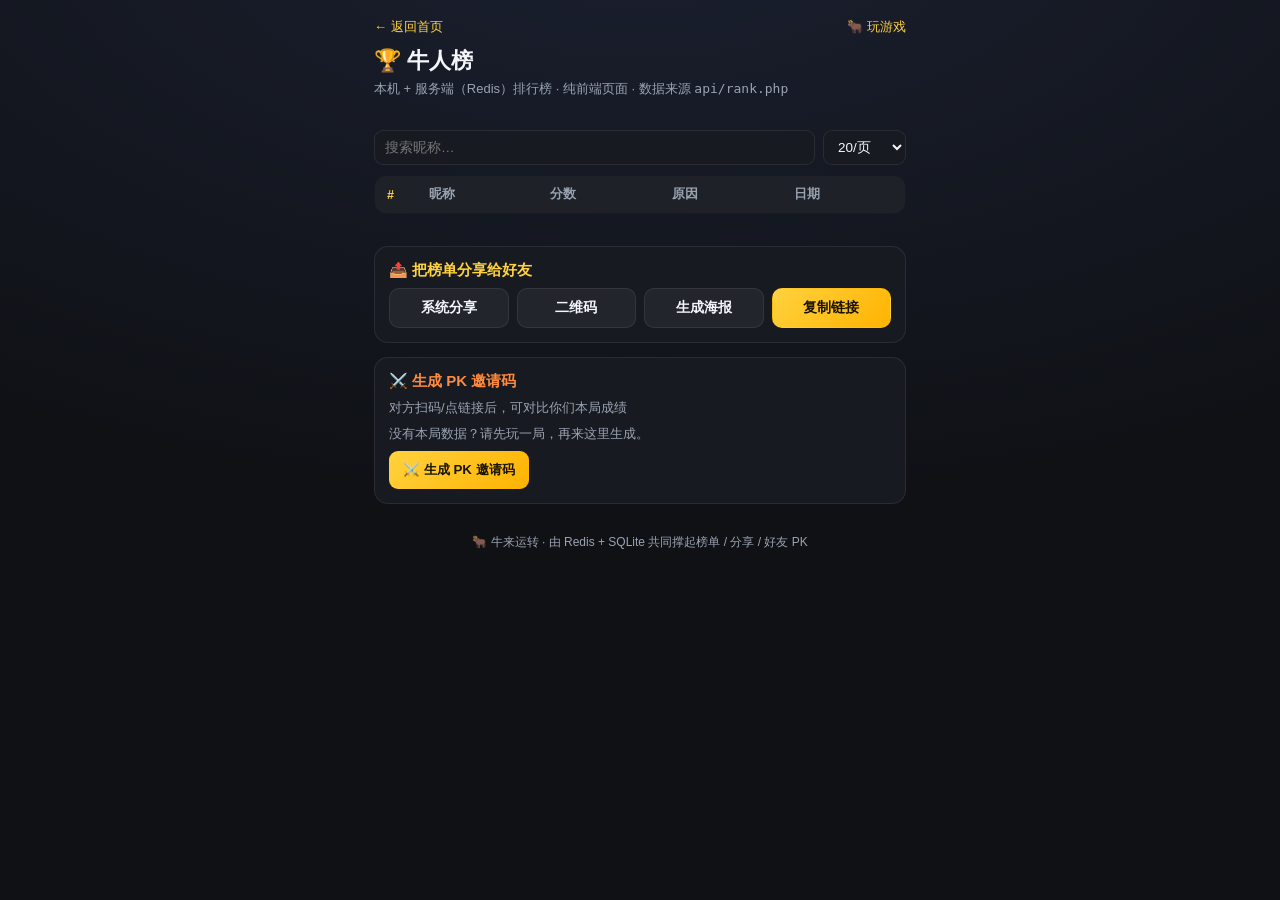
==== leaderboard.html @ 81c03c31 "feat: 初始化扭来扭去游戏项目 - 游戏核心：niulai.js / niulai.css / niulai-game.html - 后端 API：api/ 目录（PHP + SQLite） - " ====
<!DOCTYPE html>
<html lang="zh-CN">
<head>
<meta charset="utf-8">
<meta name="viewport" content="width=device-width, initial-scale=1">
<title>牛来运转 · 用户榜</title>
<script src="vendor/qrcode.min.js"></script>
<style>
  :root{
    --gold:#ffd23f; --red:#e23b3b; --bg:#0f1115; --card:#171a21; --line:rgba(255,255,255,.08);
    --dim:#9aa3b2; --main:#f4f6fb; --green:#51d88a; --blue:#5a9bff; --orange:#ff8a3d;
  }
  *{box-sizing:border-box}
  html,body{margin:0;padding:0;background:radial-gradient(1200px 600px at 50% -10%,#1b2030,#0f1115);
    color:var(--main);font-family:-apple-system,BlinkMacSystemFont,"Segoe UI","PingFang SC","Microsoft YaHei",sans-serif;min-height:100vh}
  .wrap{max-width:560px;margin:0 auto;padding:18px 14px 80px}

  h1{margin:0 0 4px;font-size:22px;display:flex;align-items:center;gap:8px}
  .sub{color:var(--dim);font-size:13px;margin-bottom:14px}
  .sub a{color:var(--gold);text-decoration:none}

  .pk-banner{display:none;background:linear-gradient(135deg,rgba(255,138,61,.18),rgba(255,45,45,.16));
    border:1px solid rgba(255,138,61,.4);border-radius:14px;padding:14px;margin-bottom:14px}
  .pk-banner.show{display:block}
  .pk-banner .pk-title{font-size:14px;color:var(--orange);font-weight:700;margin-bottom:6px}
  .pk-banner .pk-vs{display:flex;justify-content:space-between;gap:8px}
  .pk-banner .pk-side{flex:1;background:rgba(0,0,0,.25);padding:10px;border-radius:10px;text-align:center}
  .pk-banner .pk-side .who{color:var(--dim);font-size:12px}
  .pk-banner .pk-side .sc{font-size:22px;font-weight:800;color:var(--gold);margin-top:4px}
  .pk-banner .pk-side .sc.lose{color:var(--green)}
  .pk-banner .pk-side .sc.win{color:var(--red)}
  .pk-banner .pk-cta{margin-top:10px;display:flex;gap:8px}
  .pk-banner .pk-cta a,.pk-banner .pk-cta button{flex:1;text-align:center;text-decoration:none;padding:8px;border-radius:9px;font-weight:700;font-size:13px;border:none;cursor:pointer}
  .btn-gold{background:linear-gradient(135deg,#ffd23f,#ffb300);color:#1a1300}
  .btn-ghost{background:rgba(255,255,255,.06);color:var(--dim);border:1px solid var(--line)}
  .btn-red{background:linear-gradient(135deg,#e23b3b,#b71c1c);color:#fff}

  /* 领奖台 TOP3 */
  .podium{display:grid;grid-template-columns:1fr 1.2fr 1fr;gap:8px;margin:14px 0 18px;align-items:end}
  .pod-card{background:var(--card);border:1px solid var(--line);border-radius:14px;padding:14px 8px;text-align:center}
  .pod-card.gold{order:2;background:linear-gradient(160deg,rgba(255,210,63,.18),rgba(255,210,63,.06));border-color:rgba(255,210,63,.45)}
  .pod-card.silver{order:1}
  .pod-card.bronze{order:3}
  .pod-card .ph{font-size:38px}
  .pod-card .pn{font-weight:700;font-size:14px;margin-top:4px;white-space:nowrap;overflow:hidden;text-overflow:ellipsis}
  .pod-card .ps{color:var(--gold);font-weight:800;font-size:18px;margin-top:4px}
  .pod-card .pr{color:var(--dim);font-size:11px;margin-top:2px}

  /* 完整列表 */
  table{width:100%;border-collapse:collapse;background:var(--card);border-radius:12px;overflow:hidden;border:1px solid var(--line)}
  th,td{padding:10px 12px;text-align:left;font-size:14px;border-bottom:1px solid var(--line)}
  th{color:var(--dim);font-weight:600;background:rgba(255,255,255,.03);font-size:12.5px}
  tbody tr:last-child td{border-bottom:none}
  tbody tr:hover{background:rgba(255,210,63,.04)}
  .rank{font-weight:800;color:var(--gold);width:42px}
  .score{color:#ff6b6b;font-weight:700;text-align:right;white-space:nowrap}
  .empty{padding:28px;text-align:center;color:var(--dim)}
  tbody tr.me{background:linear-gradient(90deg,rgba(255,210,63,.16),rgba(255,210,63,.05));box-shadow:inset 3px 0 0 var(--gold)}
  .me-tag{display:inline-block;margin-left:4px;padding:1px 7px;border-radius:999px;background:var(--gold);color:#1a1300;font-size:11px;font-weight:800;vertical-align:middle}

  /* 分享区 */
  .share{margin-top:18px;background:var(--card);border:1px solid var(--line);border-radius:14px;padding:14px}
  .share h3{margin:0 0 8px;font-size:15px;color:var(--gold-soft,#ffd23f)}
  .share .row{display:flex;gap:8px;flex-wrap:wrap}
  .share .row > *{flex:1;min-width:0}
  .share button{padding:10px 12px;border-radius:10px;border:1px solid var(--line);background:rgba(255,255,255,.05);color:var(--main);font-size:14px;cursor:pointer;font-weight:600}
  .share button.primary{background:linear-gradient(135deg,#ffd23f,#ffb300);color:#1a1300;border-color:transparent}

  /* PK 邀请 */
  .pk-create{margin-top:14px;background:var(--card);border:1px solid var(--line);border-radius:14px;padding:14px}
  .pk-create h3{margin:0 0 8px;font-size:15px;color:var(--orange)}
  .pk-create .pkinfo{font-size:13px;color:var(--dim);margin:8px 0}
  .pk-create .pkcode{font-size:38px;font-weight:900;letter-spacing:8px;color:var(--gold);text-align:center;padding:14px;background:rgba(0,0,0,.25);border-radius:10px;margin:8px 0;font-family:"SF Mono","Menlo","Consolas",monospace}
  .pk-create .pklink{word-break:break-all;background:rgba(0,0,0,.25);padding:10px;border-radius:8px;font-size:12px;color:var(--dim);margin-bottom:10px}

  /* 弹窗 */
  .overlay{position:fixed;inset:0;background:rgba(0,0,0,.62);display:none;align-items:center;justify-content:center;padding:14px;z-index:60}
  .overlay.show{display:flex}
  .modal{width:100%;max-width:420px;max-height:92vh;overflow:auto;background:var(--card);border:1px solid var(--line);border-radius:14px;padding:18px}
  .modal h3{margin:0 0 12px;font-size:18px;color:var(--gold)}
  .qrarea{display:flex;flex-direction:column;align-items:center;gap:10px}
  #qrCanvas{background:#fff;border-radius:10px;padding:10px}
  .qrcap{font-size:13px;color:var(--dim);text-align:center}
  .btnrow{display:flex;gap:8px;margin-top:14px}
  .btnrow button{flex:1;padding:10px;border-radius:9px;border:none;font-weight:700;font-size:14px;cursor:pointer}
  .canvas-wrap{display:flex;flex-direction:column;align-items:center;gap:8px;background:rgba(0,0,0,.2);padding:10px;border-radius:10px}
  .canvas-wrap canvas{max-width:100%;height:auto}
  .format-toggle{display:flex;gap:4px;background:rgba(0,0,0,.3);border-radius:8px;padding:3px}
  .format-toggle button{padding:6px 12px;border-radius:6px;border:none;background:transparent;color:var(--dim);cursor:pointer;font-size:13px;font-weight:600}
  .format-toggle button.active{background:var(--gold);color:#1a1300}

  /* 工具栏 */
  .pager{display:flex;gap:8px;align-items:center;justify-content:center;margin-top:14px;flex-wrap:wrap}
  .pager button{background:rgba(255,255,255,.06);color:var(--main);border:1px solid var(--line);padding:6px 12px;border-radius:8px;cursor:pointer;font-size:13px}
  .pager .cur{background:var(--gold);color:#1a1300;border-color:var(--gold);font-weight:700}
  .filter{display:flex;gap:8px;margin:10px 0}
  .filter input,.filter select{padding:8px 10px;border-radius:9px;border:1px solid var(--line);background:var(--card);color:var(--main);font-size:13.5px}
  .filter input[type=search]{flex:1}

  .home-nav{display:flex;justify-content:space-between;align-items:center;margin-bottom:10px;font-size:13px}
  .home-nav a{color:var(--gold);text-decoration:none}
  .stat{color:var(--dim);font-size:12.5px;margin-top:8px}

  .foot{text-align:center;color:var(--dim);font-size:12px;margin-top:30px}
  .foot a{color:var(--gold);text-decoration:none}
</style>
</head>
<body>
<div class="wrap">

  <div class="home-nav">
    <a href="index.php">← 返回首页</a>
    <a href="niulai-game.html">🐂 玩游戏</a>
  </div>

  <h1>🏆 牛人榜</h1>
  <div class="sub">本机 + 服务端（Redis）排行榜 · 纯前端页面 · 数据来源 <code>api/rank.php</code></div>

  <!-- PK 横幅（URL 携带 ?pk=CODE 时显示） -->
  <div class="pk-banner" id="pkBanner">
    <div class="pk-title">⚔️ 有人向你发出 PK 挑战</div>
    <div class="pk-vs">
      <div class="pk-side"><div class="who" id="pkChallengerName">对手昵称</div><div class="sc" id="pkChallengerScore">0</div><div style="color:var(--dim);font-size:11px">发起方</div></div>
      <div class="pk-side"><div class="who" id="pkRecipientName">你</div><div class="sc" id="pkRecipientScore">—</div><div style="color:var(--dim);font-size:11px">挑战方</div></div>
    </div>
    <div class="pk-cta">
      <a class="btn-gold" id="pkGoGame">▶ 去游戏挑战</a>
      <button class="btn-ghost" onclick="document.getElementById('pkBanner').classList.remove('show')">稍后</button>
    </div>
  </div>

  <!-- 领奖台 TOP3 -->
  <div class="podium" id="podium"></div>

  <!-- 列表区 -->
  <div class="filter">
    <input type="search" id="q" placeholder="搜索昵称…" oninput="onSearch()">
    <select id="per">
      <option value="20">20/页</option>
      <option value="50">50/页</option>
      <option value="100">100/页</option>
    </select>
  </div>
  <table>
    <thead><tr><th class="rank">#</th><th>昵称</th><th>分数</th><th>原因</th><th>日期</th></tr></thead>
    <tbody id="tbody"></tbody>
  </table>
  <div class="pager" id="pager"></div>
  <div class="stat" id="stat"></div>

  <!-- 分享区 -->
  <div class="share">
    <h3>📤 把榜单分享给好友</h3>
    <div class="row">
      <button onclick="doShare('system')">系统分享</button>
      <button onclick="openQR()">二维码</button>
      <button onclick="openPoster()">生成海报</button>
      <button class="primary" onclick="doShare('copy')">复制链接</button>
    </div>
  </div>

  <!-- PK 邀请区 -->
  <div class="pk-create">
    <h3>⚔️ 生成 PK 邀请码</h3>
    <div style="color:var(--dim);font-size:13px">对方扫码/点链接后，可对比你们本局成绩</div>
    <div class="pkinfo" id="pkCreateInfo">没有本局数据？请先玩一局，再来这里生成。</div>
    <button class="btn-gold" style="padding:10px 14px;border-radius:9px;border:none;cursor:pointer;font-weight:700" onclick="createPK()">⚔️ 生成 PK 邀请码</button>
    <div id="pkCreateResult" style="display:none">
      <div class="pkcode" id="pkCode">------</div>
      <div class="pklink" id="pkLink"></div>
      <div class="row">
        <button class="btn-ghost" onclick="openPKQR()">显示对方扫码图</button>
        <button class="btn-red" onclick="copyPK()">复制邀请链接</button>
      </div>
    </div>
  </div>

  <div class="foot">🐂 牛来运转 · 由 Redis + SQLite 共同撑起榜单 / 分享 / 好友 PK</div>
</div>

<!-- ===== 弹窗：二维码 ===== -->
<div class="overlay" id="qrOv">
  <div class="modal">
    <h3>📱 扫码看榜单</h3>
    <div class="qrarea">
      <div id="qrCanvas"></div>
      <div class="qrcap" id="qrCap">本页链接（含 PK 时附带邀请）</div>
    </div>
    <div class="btnrow">
      <button class="btn-ghost" onclick="closeQR()">关闭</button>
      <button class="btn-gold" onclick="copyLink()">复制链接</button>
    </div>
  </div>
</div>

<!-- ===== 弹窗：海报 ===== -->
<div class="overlay" id="posterOv">
  <div class="modal">
    <h3>🖼️ 海报分享</h3>
    <div class="format-toggle" id="formatToggle" style="align-self:center">
      <button data-f="landscape" class="active">🖥 横版</button>
      <button data-f="portrait">📱 竖版</button>
    </div>
    <div class="canvas-wrap"><canvas id="poster"></canvas></div>
    <div class="btnrow">
      <button class="btn-ghost" onclick="closePoster()">关闭</button>
      <button class="btn-gold" onclick="downloadPoster()">下载 PNG</button>
    </div>
  </div>
</div>

<script>
/* ============================================================
 *  工具
 * ============================================================ */
const $ = id => document.getElementById(id);
function cut2(x){ return (Math.floor(x*100)/100).toFixed(2).replace(/\.?0+$/,''); }
function fmt(n){
  n = Math.floor(Number(n)||0);
  const neg = n < 0; n = Math.abs(n);
  let s;
  if (n >= 1e16) s = cut2(n/1e16) + '京';
  else if (n >= 1e12) s = cut2(n/1e12) + '万亿';
  else if (n >= 1e8) s = cut2(n/1e8) + '亿';
  else if (n >= 1e4) s = cut2(n/1e4) + '万';
  else s = String(n);
  return neg ? '-'+s : s;
}
function esc(s){return String(s==null?'':s).replace(/[&<>"]/g,c=>({'&':'&amp;','<':'&lt;','>':'&gt;','"':'&quot;'}[c]));}
function toast(msg){
  let t = document.getElementById('toast');
  if(!t){t=document.createElement('div');t.id='toast';
    Object.assign(t.style,{position:'fixed',left:'50%',bottom:'28px',transform:'translateX(-50%)',
      background:'#222',color:'#fff',padding:'10px 18px',borderRadius:'10px',
      fontSize:'14px',zIndex:'99',border:'1px solid rgba(255,255,255,.1)'});document.body.appendChild(t);}
  t.textContent=msg;t.style.opacity='1';
  clearTimeout(t._t);t._t=setTimeout(()=>{t.style.opacity='0';},1800);
}

let page=1, per=20, q='';

/* ============================================================
 *  拉榜单
 * ============================================================ */
async function load(){
  const u = `api/rank.php?page=${page}&per=${per}&q=${encodeURIComponent(q)}`
           + (pkg.lastRunId ? `&info=1&id=${encodeURIComponent(pkg.lastRunId)}` : '');
  const j = await (await fetch(u)).json();
  if(!j.ok){toast('加载失败：'+(j.error||''));return;}

  // 领奖台 TOP3（如果当前页是第 1 且未搜索）
  const podium = $('podium');
  if (page===1 && q==='' && j.list && j.list.length>=1){
    const top3 = j.list.slice(0,3);
    const order = [top3[1], top3[0], top3[2]].filter(Boolean);
    podium.style.display = '';
    podium.innerHTML = order.map((e,i)=>{
      const cls = ['silver','gold','bronze'][i];
      const emoji = ['🥈','🥇','🥉'][i];
      return `<div class="pod-card ${cls}">
        <div class="ph">${emoji}</div>
        <div class="pn">${esc(e.name)}</div>
        <div class="ps">${fmt(e.score)}</div>
        <div class="pr">${esc(e.reason||'')}</div>
      </div>`;
    }).join('');
  } else {
    podium.style.display = 'none'; podium.innerHTML = '';
  }

  // 列表
  const tb = $('tbody');
  if(!j.list.length){
    tb.innerHTML = '<tr><td colspan="5" class="empty">暂无数据 · 去跑一局再回来</td></tr>';
  } else {
    tb.innerHTML = j.list.map((e,i)=>{
      const r=(j.page-1)*j.per+i+1;
      const isMe = pkg.lastRunId && e.id === pkg.lastRunId;
      return `<tr class="${isMe?'me':''}">
        <td class="rank">${r}</td>
        <td>${esc(e.name)}${isMe?' <span class="me-tag">我</span>':''}</td>
        <td class="score">${fmt(e.score)}</td>
        <td>${esc(e.reason||'—')}</td>
        <td>${esc(e.date||'—')}</td>
      </tr>`;
    }).join('');
  }
  // 分页
  const p=$('pager');
  if(j.pages<=1){p.innerHTML='';}
  else {
    let h='';
    h+=`<button ${j.page<=1?'disabled':''} onclick="go(${j.page-1})">‹ 上一页</button>`;
    const s=Math.max(1,j.page-2), e=Math.min(j.pages,j.page+2);
    for(let i=s;i<=e;i++) h+=`<button class="${i===j.page?'cur':''}" onclick="go(${i})">${i}</button>`;
    h+=`<button ${j.page>=j.pages?'disabled':''} onclick="go(${j.page+1})">下一页 ›</button>`;
    p.innerHTML=h;
  }
  let stat = `共 ${j.total} 条 · 第 ${j.page}/${j.pages} 页`;
  if (j.mine) stat += ` · 你的成绩 ${fmt(j.mine.score)} 分`;
  $('stat').textContent = stat;

  // 若有本人条目，记录供分享海报/PK
  pkg.topList = j.list || [];
  pkg.mine = j.mine || null;
}
function go(p){ page = Math.max(1,p); load(); }
$('per').addEventListener('change', e => { per=+e.target.value; page=1; load(); });
function onSearch(){ q=$('q').value.trim(); page=1; load(); }

window.addEventListener('popstate', ()=>{ loadPKFromURL(); });
window.addEventListener('load', async () => { await loadMyBest(); load(); loadPKFromURL(); });

/* ============================================================
 *  PK 横幅（URL 携带 ?pk=）
 * ============================================================ */
function loadPKFromURL(){
  const u = new URL(location.href);
  const code = u.searchParams.get('pk');
  if(!code) return;
  loadMyBest();   // 同步读 localStorage，pkg.lastScore / pkg.myName 立即可用
  fetch('api/pk.php?api=1&action=resolve&code='+encodeURIComponent(code))
    .then(r=>r.json()).then(j=>{
      if(!j.ok){return;}
      const c = j.pk.challenger;
      $('pkBanner').classList.add('show');
      $('pkChallengerName').textContent = c.name + ' 挑战你';
      const cs = $('pkChallengerScore'), rs = $('pkRecipientScore');
      cs.textContent = fmt(c.score); cs.className = 'sc'; rs.className = 'sc';
      // 收方（你）的本地最好成绩，做赢/输对比
      const myScore = pkg.lastScore || 0;
      $('pkRecipientName').textContent = pkg.myName || '你';
      if (myScore > 0){
        rs.textContent = fmt(myScore);
        if (myScore >= c.score){ rs.classList.add('win'); cs.classList.add('lose'); }
        else { rs.classList.add('lose'); cs.classList.add('win'); }
      } else { rs.textContent = '先玩一局'; }
      // 携带 runId 提示去 niulai-game.html
      $('pkGoGame').href = 'niulai-game.html?challenger='+encodeURIComponent(c.runId)+'&cname='+encodeURIComponent(c.name)+'&cscore='+encodeURIComponent(c.score)+'&pk='+encodeURIComponent(code);
    });
}

/* ============================================================
 *  分享（含记录 share_records）
 * ============================================================ */
const pkg = { shareUrl: location.href, topList: [], rank: null, mine: null, lastRunId: null, lastScore: 0, myName: '', qrUrl: null };

async function loadMyBest(){
  // 从 localStorage 拿最近一次 runId / 最高净值 / 昵称，分享/PK/我的成绩 用
  try {
    const raw = localStorage.getItem('niulai_save_bak') || localStorage.getItem('niulai_save');
    if(raw){
      const s = JSON.parse(raw);
      pkg.lastRunId = s.runId || s._runId || s.id || null;
      pkg.lastScore = (typeof s.maxNetWorth === 'number' && s.maxNetWorth > 0) ? s.maxNetWorth
                      : (s.score || s._topScore || s.peakNet || 0);
      pkg.myName = (s.nickname && String(s.nickname).trim()) || '';
    }
  } catch(_){}
  return pkg;
}

async function logShare(channel, extra){
  const my = await loadMyBest();
  if(!my.lastRunId){ return; }
  fetch('api/share.php', {
    method:'POST', headers:{'Content-Type':'application/json'},
    body: JSON.stringify(Object.assign({ run_id: my.lastRunId, score: my.lastScore||0, channel }, extra||{}))
  }).catch(()=>{});
}

async function doShare(channel){
  if(channel==='copy'){
    try{ await navigator.clipboard.writeText(pkg.shareUrl); toast('链接已复制'); }
    catch(_){ toast('复制失败'); }
    logShare('copy'); return;
  }
  if(channel==='system'){
    if(navigator.share){
      try{
        await navigator.share({ title:'牛来运转 · 牛人榜', text:'来，看我的牛人榜 🐂', url: pkg.shareUrl });
        logShare('system'); return;
      }catch(_){ /* fallthrough */ }
    }
    // 不支持 system：退化为复制链接
    doShare('copy'); return;
  }
}

/* ----- 二维码 ----- */
function openQR(text){
  const url = text || pkg.shareUrl || location.href;
  pkg.qrUrl = url;
  $('qrOv').classList.add('show');
  $('qrCap').textContent = text ? '对方扫码进入 PK 挑战' : '本页链接（含 PK 时附带邀请码）';
  $('qrCanvas').innerHTML = '';
  new QRCode($('qrCanvas'), { text: url, width: 200, height: 200, colorDark: '#222', colorLight: '#fff', correctLevel: QRCode.CorrectLevel.M });
  if (!text) logShare('qrcode');
}
async function copyLink(url){
  url = url || pkg.qrUrl || pkg.shareUrl || location.href;
  try{ await navigator.clipboard.writeText(url); toast('链接已复制'); }
  catch(_){ toast('复制失败'); }
}
function closeQR(){ $('qrOv').classList.remove('show'); }

/* ----- 海报 (canvas) ----- */
let posterFmt = window.innerWidth >= 720 ? 'landscape' : 'portrait';
document.querySelectorAll('#formatToggle button').forEach(b=>{
  b.addEventListener('click', ()=>{
    document.querySelectorAll('#formatToggle button').forEach(x=>x.classList.toggle('active',x===b));
    posterFmt = b.dataset.f;
    renderPoster();
  });
});

function openPoster(){
  $('posterOv').classList.add('show');
  renderPoster();
  logShare('poster', { poster_format: posterFmt });
}
function closePoster(){ $('posterOv').classList.remove('show'); }

async function renderPoster(){
  // 默认取榜首 + 当前用户的最好成绩
  const cv = $('poster'); const ctx = cv.getContext('2d');
  const W = posterFmt==='landscape'? 900 : 540;
  const H = posterFmt==='landscape'? 540 : 900;
  cv.width = W; cv.height = H;

  // 背景渐变
  const g = ctx.createLinearGradient(0,0,W,H);
  g.addColorStop(0,'#1b2030'); g.addColorStop(1,'#0f1115');
  ctx.fillStyle = g; ctx.fillRect(0,0,W,H);

  // 装饰光
  ctx.globalAlpha = 0.10;
  for(let i=0;i<6;i++){
    const r = (Math.sin(i)+1.5)*100;
    ctx.beginPath(); ctx.fillStyle = ['#ffd23f','#e23b3b','#5a9bff'][i%3];
    ctx.arc((i*173)%W, (i*131)%H, r, 0, Math.PI*2); ctx.fill();
  }
  ctx.globalAlpha = 1;

  // 顶部标题
  ctx.fillStyle = '#ffd23f'; ctx.font = 'bold 44px "PingFang SC","Microsoft YaHei",sans-serif';
  ctx.textAlign = 'center'; ctx.fillText('🐂 牛来运转 · 牛人榜', W/2, 70);

  // 第 1 名卡
  const top = pkg.topList[0] || { name:'—', score:0, reason:'—', date:'' };
  ctx.fillStyle = '#171a21';
  ctx.fillRect(40, 110, W-80, posterFmt==='landscape'? 280 : 360);
  ctx.strokeStyle = 'rgba(255,210,63,0.45)'; ctx.lineWidth=2; ctx.strokeRect(40,110,W-80, posterFmt==='landscape'?280:360);

  ctx.fillStyle = '#fff';
  ctx.font = 'bold 38px "PingFang SC","Microsoft YaHei",sans-serif';
  ctx.fillText(`🥇 ${top.name}`, W/2, 170);
  ctx.fillStyle = '#ffd23f'; ctx.font = 'bold 64px "PingFang SC","Microsoft YaHei",sans-serif';
  ctx.fillText(fmt(top.score), W/2, 250);
  ctx.fillStyle = '#9aa3b2'; ctx.font = '20px "PingFang SC","Microsoft YaHei",sans-serif';
  ctx.fillText(`${top.reason||''} · ${top.date||''}`, W/2, 290);

  // 第 2-5 名（紧凑列出）
  const startY = posterFmt==='landscape'? 410 : 490;
  pkg.topList.slice(1,5).forEach((e,i)=>{
    const y = startY + i*32;
    ctx.fillStyle = '#f4f6fb'; ctx.font = '20px "PingFang SC","Microsoft YaHei",sans-serif';
    ctx.textAlign = 'left';   ctx.fillText(`${i+2}. ${e.name}`, 60, y);
    ctx.textAlign = 'right';  ctx.fillStyle='#ff6b6b'; ctx.fillText(fmt(e.score), W-60, y);
  });

  // 底部 footer（海报宽竖位置不同）
  ctx.fillStyle = '#9aa3b2'; ctx.font = '16px "PingFang SC","Microsoft YaHei",sans-serif';
  ctx.textAlign='center';
  ctx.fillText(`扫码进入榜单 / 与好友 PK   ${location.host}`, W/2, H-44);
  ctx.fillStyle = 'rgba(255,210,63,0.85)';
  ctx.fillText('小程序 / 网页版：搜索「牛来运转」', W/2, H-22);

  // 我的成绩（有本地存档时）
  if (pkg.lastScore > 0){
    ctx.fillStyle = '#5a9bff';
    ctx.font = 'bold 18px "PingFang SC","Microsoft YaHei",sans-serif';
    ctx.fillText(`我的最好成绩：${fmt(pkg.lastScore)} 🪙`, W/2, H-66);
  }

  // 叠加右下角 QR
  await drawCornerQR(ctx, W, H);
}

function drawCornerQR(ctx, W, H){
  return new Promise((resolve)=>{
    // 用临时 DOM 生成 QR，再画到 canvas
    const div = document.createElement('div');
    div.style.position='absolute'; div.style.left='-9999px';
    document.body.appendChild(div);
    new QRCode(div, { text: pkg.shareUrl, width: 110, height: 110, colorDark:'#222', colorLight:'#fff', correctLevel:QRCode.CorrectLevel.L });
    setTimeout(()=>{
      const img = div.querySelector('img') || div.querySelector('canvas');
      const sz = posterFmt==='landscape'? 130 : 150;
      try{
        // 白底
        ctx.fillStyle='#fff'; ctx.fillRect(W-sz-30, H-sz-60, sz, sz);
        if (img.tagName==='IMG') ctx.drawImage(img, W-sz-20, H-sz-50, sz-20, sz-20);
        else ctx.drawImage(img, W-sz-20, H-sz-50, sz-20, sz-20);
      }catch(_){}
      document.body.removeChild(div);
      resolve();
    }, 120);
  });
}

function downloadPoster(){
  const cv = $('poster');
  const a = document.createElement('a');
  a.download = `niulai-poster-${posterFmt}-${Date.now()}.png`;
  a.href = cv.toDataURL('image/png');
  a.click();
  toast('已开始下载');
}

/* ============================================================
 *  PK 邀请生成
 * ============================================================ */
async function createPK(){
  const my = await loadMyBest();
  if(!my.lastRunId){ toast('没找到本局数据，先去玩一局'); return; }
  if(!my.lastScore || my.lastScore <= 0){ toast('本局成绩为 0，先去玩一局再 PK'); return; }
  const r = await fetch('api/pk.php?api=1&action=create', {
    method:'POST', headers:{'Content-Type':'application/json'},
    body: JSON.stringify({ run_id: my.lastRunId, name: pkg.myName || '牛人', score: my.lastScore, challenge:'来 PK 一局！' })
  });
  const j = await r.json();
  if(!j.ok){ toast('生成失败：'+(j.error||'')); return; }
  $('pkCreateInfo').textContent = `用你的成绩 ${fmt(my.lastScore)} 🪙 发起 PK · 把短码告诉好友，或发下面的链接 / 二维码`;
  $('pkCreateResult').style.display = '';
  $('pkCode').textContent = j.code;
  $('pkLink').textContent = j.url;
  pkg.pkInviteUrl = j.url; pkg.pkInviteCode = j.code;
  logShare('other');
}

function copyPK(){
  if(!pkg.pkInviteUrl){ toast('先生成邀请'); return; }
  const url = pkg.pkInviteUrl;
  navigator.clipboard.writeText(url).then(()=>toast('邀请链接已复制'), ()=>toast('复制失败'));
}

function openPKQR(){
  if(!pkg.pkInviteUrl){ toast('先生成邀请'); return; }
  openQR(pkg.pkInviteUrl);   // 不改 pkg.shareUrl，避免污染普通二维码
}
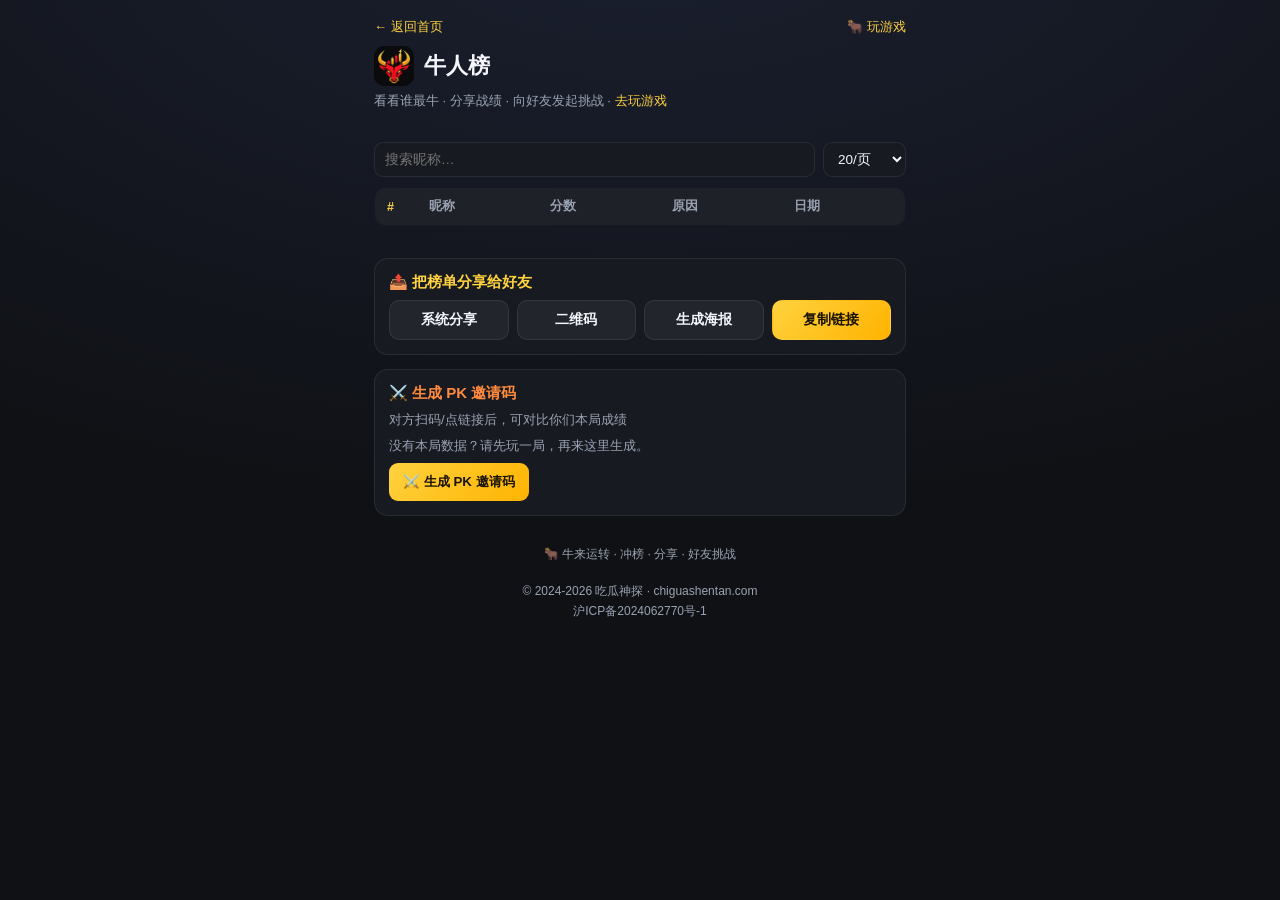
==== commit 20607df3: "完善站点：静态资源与 SEO、管理鉴权、分享限流与 PK 结果页，并加上备案页脚。 整理资源到 static/，落地 SEO/GEO；后台写操作需密码；分享按时天限流； PK 结束后跳转结果页（当事人" ====
--- a/leaderboard.html
+++ b/leaderboard.html
@@ -2,9 +2,30 @@
 <html lang="zh-CN">
 <head>
 <meta charset="utf-8">
-<meta name="viewport" content="width=device-width, initial-scale=1">
-<title>牛来运转 · 用户榜</title>
-<script src="vendor/qrcode.min.js"></script>
+<meta http-equiv="X-UA-Compatible" content="IE=edge">
+<meta name="viewport" content="width=device-width, initial-scale=1, viewport-fit=cover">
+<title>牛人榜 - 牛来运转｜排行榜 · 分享 · 好友 PK</title>
+<meta name="description" content="牛来运转牛人排行榜：查看高手战绩、生成海报与二维码、发起好友挑战。">
+<meta name="keywords" content="牛来运转排行榜,牛人榜,好友PK,战绩分享,股市模拟游戏">
+<meta name="robots" content="index,follow">
+<meta name="geo.region" content="CN">
+<meta name="language" content="zh-CN">
+<meta http-equiv="content-language" content="zh-CN">
+<meta name="applicable-device" content="pc,mobile">
+<link rel="canonical" href="/leaderboard.html">
+<link rel="icon" href="/static/img/favicon-32.png" type="image/png" sizes="32x32">
+<link rel="icon" href="/static/img/logo.svg" type="image/svg+xml">
+<link rel="apple-touch-icon" href="/static/img/apple-touch-icon.png">
+<link rel="manifest" href="/static/manifest.json">
+<meta name="theme-color" content="#ff2d2d">
+<meta property="og:locale" content="zh_CN">
+<meta property="og:type" content="website">
+<meta property="og:site_name" content="牛来运转">
+<meta property="og:title" content="牛人榜 - 牛来运转">
+<meta property="og:description" content="查看排行榜、分享战绩、好友 PK。">
+<meta property="og:url" content="/leaderboard.html">
+<meta property="og:image" content="/static/img/logo-512.png">
+<script src="/static/vendor/qrcode.min.js"></script>
 <style>
   :root{
     --gold:#ffd23f; --red:#e23b3b; --bg:#0f1115; --card:#171a21; --line:rgba(255,255,255,.08);
@@ -99,10 +120,15 @@
 
   .home-nav{display:flex;justify-content:space-between;align-items:center;margin-bottom:10px;font-size:13px}
   .home-nav a{color:var(--gold);text-decoration:none}
+  .brand-row{display:flex;align-items:center;gap:10px;margin-bottom:6px}
+  .brand-row img{width:40px;height:40px;border-radius:10px;display:block}
   .stat{color:var(--dim);font-size:12.5px;margin-top:8px}
 
   .foot{text-align:center;color:var(--dim);font-size:12px;margin-top:30px}
   .foot a{color:var(--gold);text-decoration:none}
+  .site-footer{margin-top:14px;padding:4px 0;text-align:center;color:var(--dim);font-size:12px;line-height:1.7}
+  .site-footer a{color:var(--dim);text-decoration:none}
+  .site-footer a:hover{color:var(--gold)}
 </style>
 </head>
 <body>
@@ -113,8 +139,8 @@
     <a href="niulai-game.html">🐂 玩游戏</a>
   </div>
 
-  <h1>🏆 牛人榜</h1>
-  <div class="sub">本机 + 服务端（Redis）排行榜 · 纯前端页面 · 数据来源 <code>api/rank.php</code></div>
+  <h1 class="brand-row"><img src="/static/img/logo-192.png" width="40" height="40" alt="牛来运转 Logo">牛人榜</h1>
+  <div class="sub">看看谁最牛 · 分享战绩 · 向好友发起挑战 · <a href="niulai-game.html">去玩游戏</a></div>
 
   <!-- PK 横幅（URL 携带 ?pk=CODE 时显示） -->
   <div class="pk-banner" id="pkBanner">
@@ -175,7 +201,11 @@
     </div>
   </div>
 
-  <div class="foot">🐂 牛来运转 · 由 Redis + SQLite 共同撑起榜单 / 分享 / 好友 PK</div>
+  <div class="foot">🐂 牛来运转 · 冲榜 · 分享 · 好友挑战</div>
+  <footer class="site-footer">
+    <div>© 2024-2026 <a href="https://chiguashentan.com/" target="_blank" rel="noopener">吃瓜神探</a> · chiguashentan.com</div>
+    <div class="icp"><a href="https://beian.miit.gov.cn/" target="_blank" rel="noopener">沪ICP备2024062770号-1</a></div>
+  </footer>
 </div>
 
 <!-- ===== 弹窗：二维码 ===== -->
@@ -246,7 +276,7 @@
   const u = `api/rank.php?page=${page}&per=${per}&q=${encodeURIComponent(q)}`
            + (pkg.lastRunId ? `&info=1&id=${encodeURIComponent(pkg.lastRunId)}` : '');
   const j = await (await fetch(u)).json();
-  if(!j.ok){toast('加载失败：'+(j.error||''));return;}
+  if(!j.ok){toast('排行榜加载失败，请稍后再试');return;}
 
   // 领奖台 TOP3（如果当前页是第 1 且未搜索）
   const podium = $('podium');
@@ -321,13 +351,46 @@
   loadMyBest();   // 同步读 localStorage，pkg.lastScore / pkg.myName 立即可用
   fetch('api/pk.php?api=1&action=resolve&code='+encodeURIComponent(code))
     .then(r=>r.json()).then(j=>{
-      if(!j.ok){return;}
-      const c = j.pk.challenger;
-      $('pkBanner').classList.add('show');
-      $('pkChallengerName').textContent = c.name + ' 挑战你';
+      if(!j.ok){ toast('挑战邀请无效，请检查链接'); return; }
+      const pk = j.pk;
+      const c = pk.challenger || {};
+      const banner = $('pkBanner');
+      banner.classList.add('show');
+      const title = banner.querySelector('.pk-title');
+      const cta = banner.querySelector('.pk-cta');
       const cs = $('pkChallengerScore'), rs = $('pkRecipientScore');
-      cs.textContent = fmt(c.score); cs.className = 'sc'; rs.className = 'sc';
-      // 收方（你）的本地最好成绩，做赢/输对比
+      cs.className = 'sc'; rs.className = 'sc';
+
+      // 过期
+      if (pk.status === 'expired') {
+        if (title) title.textContent = '⏰ PK 邀请已过期';
+        $('pkChallengerName').textContent = (c.name || '发起方') + ' 的挑战';
+        cs.textContent = fmt(c.score);
+        $('pkRecipientName').textContent = '—';
+        rs.textContent = '已过期';
+        if (cta) cta.innerHTML = '<button class="btn-ghost" onclick="document.getElementById(\'pkBanner\').classList.remove(\'show\')">知道了</button>';
+        return;
+      }
+
+      // 已应战完毕：引导去结果页（当事人会礼花，访客只看对比）
+      if (pk.status === 'accepted' && pk.recipient) {
+        const rc = pk.recipient;
+        const winRec = (rc.score || 0) >= (c.score || 0);
+        if (title) title.textContent = winRec ? '🏆 挑战已结束 · 应战方胜' : '⚔️ 挑战已结束 · 发起方胜';
+        $('pkChallengerName').textContent = c.name || '发起方';
+        $('pkRecipientName').textContent = rc.name || '应战方';
+        cs.textContent = fmt(c.score); rs.textContent = fmt(rc.score);
+        if (winRec) { rs.classList.add('win'); cs.classList.add('lose'); }
+        else { cs.classList.add('win'); rs.classList.add('lose'); }
+        const resultHref = 'pk-result.html?pk=' + encodeURIComponent(code);
+        if (cta) cta.innerHTML = '<a class="btn-gold" href="'+resultHref+'">查看对战结果</a><button class="btn-ghost" onclick="document.getElementById(\'pkBanner\').classList.remove(\'show\')">关闭</button>';
+        return;
+      }
+
+      // pending：等待应战
+      if (title) title.textContent = '⚔️ 有人向你发出 PK 挑战';
+      $('pkChallengerName').textContent = (c.name || '对手') + ' 挑战你';
+      cs.textContent = fmt(c.score);
       const myScore = pkg.lastScore || 0;
       $('pkRecipientName').textContent = pkg.myName || '你';
       if (myScore > 0){
@@ -335,9 +398,11 @@
         if (myScore >= c.score){ rs.classList.add('win'); cs.classList.add('lose'); }
         else { rs.classList.add('lose'); cs.classList.add('win'); }
       } else { rs.textContent = '先玩一局'; }
-      // 携带 runId 提示去 niulai-game.html
-      $('pkGoGame').href = 'niulai-game.html?challenger='+encodeURIComponent(c.runId)+'&cname='+encodeURIComponent(c.name)+'&cscore='+encodeURIComponent(c.score)+'&pk='+encodeURIComponent(code);
-    });
+      if (cta) {
+        cta.innerHTML = '<a class="btn-gold" id="pkGoGame">▶ 去游戏挑战</a><button class="btn-ghost" onclick="document.getElementById(\'pkBanner\').classList.remove(\'show\')">稍后</button>';
+        $('pkGoGame').href = 'niulai-game.html?challenger='+encodeURIComponent(c.runId||'')+'&cname='+encodeURIComponent(c.name||'')+'&cscore='+encodeURIComponent(c.score||0)+'&pk='+encodeURIComponent(code);
+      }
+    }).catch(()=> toast('暂时无法加载挑战信息，请稍后再试'));
 }
 
 /* ============================================================
@@ -357,16 +422,36 @@
       pkg.myName = (s.nickname && String(s.nickname).trim()) || '';
     }
   } catch(_){}
+  // 回退：本机排行榜最高分（结算后 runId 更准确）
+  if (!pkg.lastScore || pkg.lastScore <= 0 || !pkg.lastRunId) {
+    try {
+      const lb = JSON.parse(localStorage.getItem('niulai_leaderboard') || '[]');
+      if (Array.isArray(lb) && lb.length) {
+        const best = lb.slice().sort((a,b)=>(b.score||0)-(a.score||0))[0];
+        if (best) {
+          if (!pkg.lastRunId) pkg.lastRunId = best.id || null;
+          if (!pkg.lastScore || pkg.lastScore <= 0) pkg.lastScore = best.score || 0;
+          if (!pkg.myName) pkg.myName = best.name || '';
+        }
+      }
+    } catch(_){}
+  }
   return pkg;
 }
 
 async function logShare(channel, extra){
   const my = await loadMyBest();
   if(!my.lastRunId){ return; }
-  fetch('api/share.php', {
-    method:'POST', headers:{'Content-Type':'application/json'},
-    body: JSON.stringify(Object.assign({ run_id: my.lastRunId, score: my.lastScore||0, channel }, extra||{}))
-  }).catch(()=>{});
+  try {
+    const r = await fetch('api/share.php', {
+      method:'POST', headers:{'Content-Type':'application/json'},
+      body: JSON.stringify(Object.assign({ run_id: my.lastRunId, score: my.lastScore||0, channel }, extra||{}))
+    });
+    const j = await r.json().catch(()=>({}));
+    if (r.status === 429 || (j && j.rateLimited)) {
+      toast((j && j.error) || '分享太频繁，请稍后再试');
+    }
+  } catch(_){}
 }
 
 async function doShare(channel){
@@ -474,7 +559,7 @@
   ctx.textAlign='center';
   ctx.fillText(`扫码进入榜单 / 与好友 PK   ${location.host}`, W/2, H-44);
   ctx.fillStyle = 'rgba(255,210,63,0.85)';
-  ctx.fillText('小程序 / 网页版：搜索「牛来运转」', W/2, H-22);
+  ctx.fillText('网页版：浏览器搜索「牛来.cc」', W/2, H-22);
 
   // 我的成绩（有本地存档时）
   if (pkg.lastScore > 0){
@@ -530,13 +615,19 @@
     body: JSON.stringify({ run_id: my.lastRunId, name: pkg.myName || '牛人', score: my.lastScore, challenge:'来 PK 一局！' })
   });
   const j = await r.json();
-  if(!j.ok){ toast('生成失败：'+(j.error||'')); return; }
-  $('pkCreateInfo').textContent = `用你的成绩 ${fmt(my.lastScore)} 🪙 发起 PK · 把短码告诉好友，或发下面的链接 / 二维码`;
+  if(!j.ok){ toast('生成失败，请稍后再试'); return; }
+  try {
+    const m = JSON.parse(localStorage.getItem('niulai_pk_me') || '{}') || {};
+    m[String(j.code).toUpperCase()] = String(my.lastRunId);
+    localStorage.setItem('niulai_pk_me', JSON.stringify(m));
+  } catch(_){}
+  $('pkCreateInfo').textContent = `用你的成绩 ${fmt(my.lastScore)} 🪙 发起挑战 · 把短码告诉好友，或发下面的链接 / 二维码`;
   $('pkCreateResult').style.display = '';
   $('pkCode').textContent = j.code;
   $('pkLink').textContent = j.url;
   pkg.pkInviteUrl = j.url; pkg.pkInviteCode = j.code;
-  logShare('other');
+  pkg.pkResultUrl = j.resultUrl || ('pk-result.html?pk=' + encodeURIComponent(j.code) + '&me=' + encodeURIComponent(my.lastRunId));
+  logShare('other', { note: 'pk_create:' + j.code });
 }
 
 function copyPK(){
@@ -549,3 +640,12 @@
   if(!pkg.pkInviteUrl){ toast('先生成邀请'); return; }
   openQR(pkg.pkInviteUrl);   // 不改 pkg.shareUrl，避免污染普通二维码
 }
+
+/* 显式挂到 window，保证内联 onclick 一定能调到（文件截断/部分执行时更稳） */
+Object.assign(window, {
+  doShare, openQR, openPoster, closeQR, closePoster, copyLink, downloadPoster,
+  createPK, copyPK, openPKQR, go, onSearch, loadPKFromURL,
+});
+</script>
+</body>
+</html>
